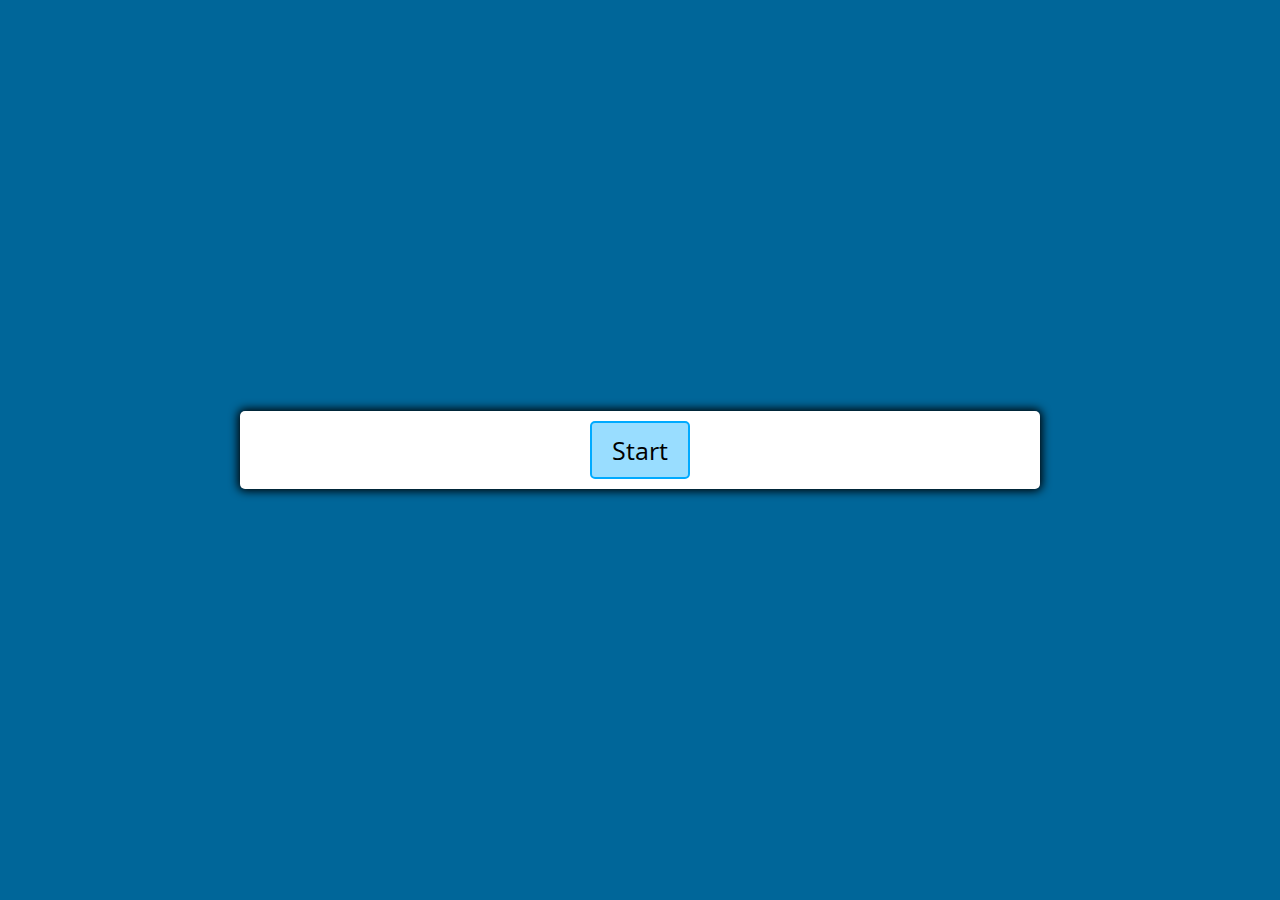
==== index.html @ 288fec14 "styling complete, js showing the current question and answers" ====
<!DOCTYPE html>
<html lang="en">
<head>
    <meta charset="UTF-8">
    <meta name="viewport" content="width=device-width, initial-scale=1.0">
    <link href="style.css" rel="stylesheet">
    <link href="https://fonts.googleapis.com/css2?family=Open+Sans:wght@600&display=swap" rel="stylesheet">
    
    <title>Pronunciation Game /i:/ Quiz</title>
</head>
<body class="">
    <div class="container">
        <div id="question-container" class="hidden">
            <div>Select the word which contains the same /i:/ sound (e.g.'tree', 'be', 'me'): </div>
            <div id="question" class="questions"><br>Question</div>
                <div id="answer-buttons" class="btn-grid">
                    <button class="btn">Answer 1</button>
                    <button class="btn">Answer 2</button>
                    <button class="btn">Answer 3</button>
                </div>
            </div>
        <div class="controls">
            <button id="start-btn" class="start-btn btn">Start</button>
            <button id="next-btn" class="next-btn btn hidden">Next</button>
        </div>
    </div>

<script src="script.js"></script>
</body>

</html>
---- style.css ----
*, *::before, *::after {
    box-sizing: border-box;
    font-family: 'Open Sans', sans-serif;
    font-size: 20px;
}

:root {
    --hue-neutral: 200;
    --hue-incorrect:0;
    --hue-correct:145;
}

body {
    --hue: var(--hue-neutral);
    padding: 0;
    margin: 0;
    display: flex;
    justify-content: center;
    align-items: center;
    width: 100vw;
    height: 100vh;
    background-color: hsl(var(--hue), 100%, 30%);
}

body.correct {
    --hue: var(--hue-correct);
}

body.incorrect {
    --hue: var(--hue-incorrect);
}

.container {
    background-color: white;
    width: 800px;
    max-width: 80%;
    border-radius: 5px;
    padding: 10px;
    box-shadow: 0 0 10px 2px;
}

.btn-grid {
    display:grid;
    grid-template-columns: repeat(3, auto);
    gap: 10px;
    margin: 20px 0;
}

.btn {
    --hue: var(hue-neutral);
    background-color: hsl(var(--hue), 100%, 80%);
    border: 2px solid hsl(var(--hue), 100%, 50%);
    border-radius: 5px;
    padding: 5px 10px;
    color: black;
    outline: none;
    display: inline;
}

.btn:hover {
    border-color: black;
}

.btn.correct {
    --hue: var(--hue-correct);
}

.btn.incorrect {
    --hue: var(--hue-incorrect);
}

.start-btn, .next-btn {
    font-size: 25px;
    padding: 10px 20px;
}

.controls {
    display: flex;
    justify-content: center;
    align-items: center;
}

.hidden {
    display: none;
}

#question {
    font-size: 30px;
}
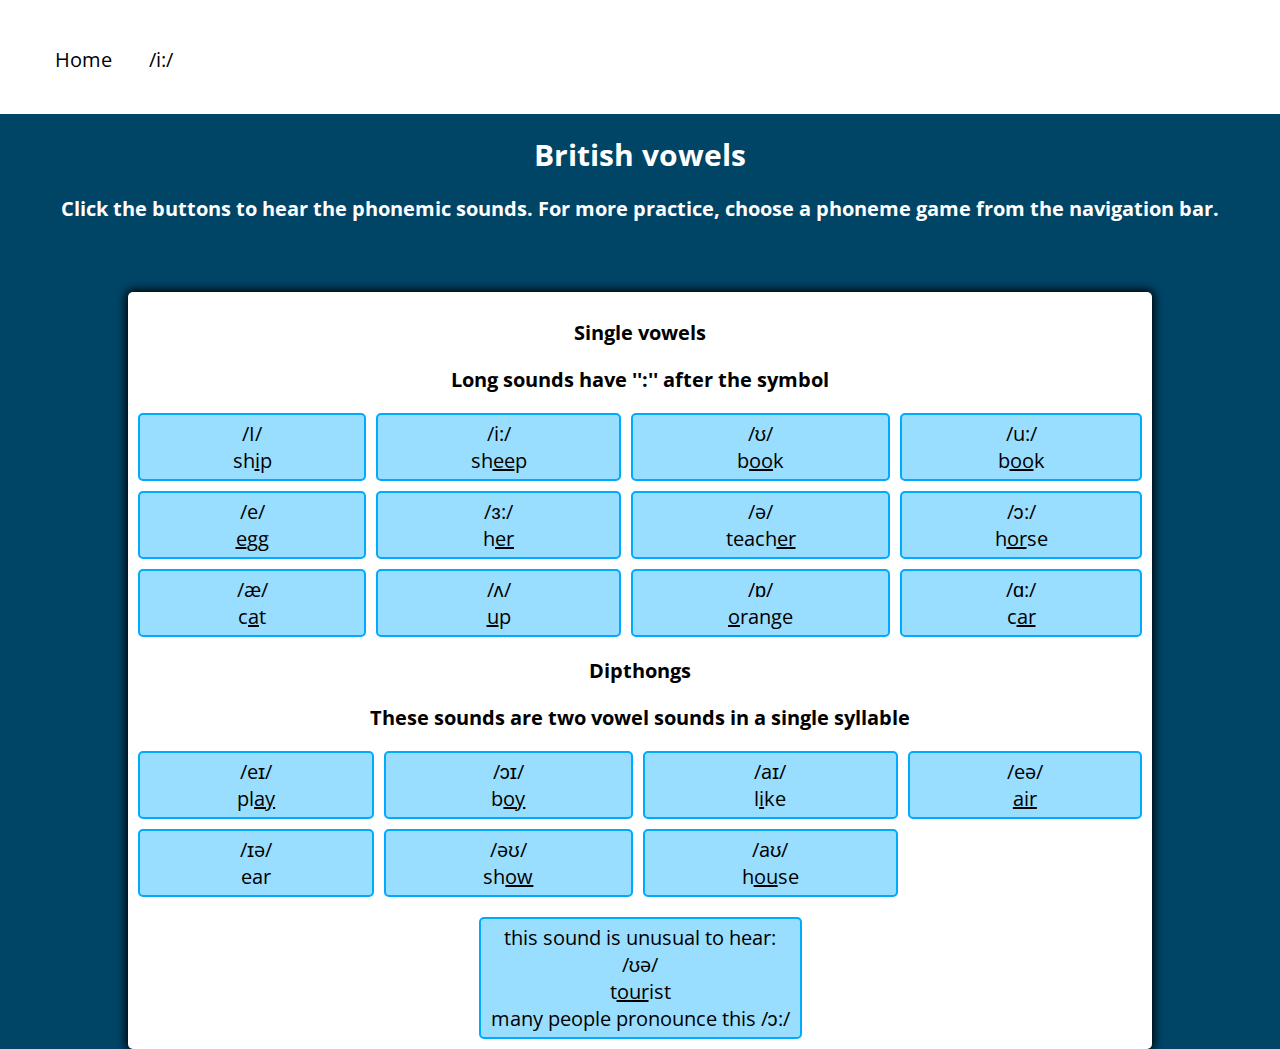
==== commit b0467b0b: "added game page and seperate index page with phonemic chart, added nav bar" ====
--- a/index.html
+++ b/index.html
@@ -6,23 +6,45 @@
     <link href="style.css" rel="stylesheet">
     <link href="https://fonts.googleapis.com/css2?family=Open+Sans:wght@600&display=swap" rel="stylesheet">
     
-    <title>Pronunciation Game /i:/ Quiz</title>
+    <title>Pronunciation Games</title>
 </head>
 <body class="">
+    <div class="header">
+        <a class="link" href="index.html">Home</a>
+        <a class="link" href="game1.html">/i:/</a>
+    </div>
+    <h1 class="pagetitle">British vowels</h1>
+    <h2 class="subheading">Click the buttons to hear the phonemic sounds. For more practice, choose a phoneme game from the navigation bar.</h2>
     <div class="container">
-        <div id="question-container" class="hidden">
-            <div>Select the word which contains the same /i:/ sound (e.g.'tree', 'be', 'me'): </div>
-            <div id="question" class="questions"><br>Question</div>
-                <div id="answer-buttons" class="btn-grid">
-                    <button class="btn">Answer 1</button>
-                    <button class="btn">Answer 2</button>
-                    <button class="btn">Answer 3</button>
-                </div>
-            </div>
-        <div class="controls">
-            <button id="start-btn" class="start-btn btn">Start</button>
-            <button id="next-btn" class="next-btn btn hidden">Next</button>
+    <h2>Single vowels</h2>
+    <h3>Long sounds have '':'' after the symbol</h3>
+        <div class="phonemes">
+            <button id="ship" class="btn phoneme-btn">/I/<br>sh<u>i</u>p</button>
+            <button id="sheep" class="btn phoneme-btn">/i:/<br>sh<u>ee</u>p</button>
+            <button id="book" class="btn phoneme-btn">/ʊ/<br>b<u>oo</u>k</button>
+            <button id="shoot" class="btn phoneme-btn">/u:/<br>b<u>oo</u>k</button>
+            <button id="egg" class="btn phoneme-btn">/e/<br><u>e</u>gg</button>
+            <button id="her" class="btn phoneme-btn">/ɜ:/<br>h<u>er</u></button>
+            <button id="teacher" class="btn phoneme-btn">/ə/<br>teach<u>er</u></button>
+            <button id="horse" class="btn phoneme-btn">/ɔ:/<br>h<u>or</u>se</button>
+            <button id="cat" class="btn phoneme-btn">/æ/<br>c<u>a</u>t</button>
+            <button id="up" class="btn phoneme-btn">/ʌ/<br><u>u</u>p</button>
+            <button id="orange" class="btn phoneme-btn">/ɒ/<br><u>o</u>range</button>
+            <button id="car" class="btn phoneme-btn">/ɑ:/<br>c<u>ar</u></button>
         </div>
+        <h2>Dipthongs</h2>
+    <h3>These sounds are two vowel sounds in a single syllable</h3>
+        <div class="phonemes">
+            <button id="play" class="btn phoneme-btn">/eɪ/<br>pl<u>ay</u></button>
+            <button id="boy" class="btn phoneme-btn">/ɔɪ/<br>b<u>oy</u></button>
+            <button id="like" class="btn phoneme-btn">/aɪ/<br>l<u>i</u>ke</button>
+            <button id="air" class="btn phoneme-btn">/eə/<br><u>air</u></button>
+            <button id="ear" class="btn phoneme-btn">/ɪə/<br><u></u>ear</button>
+            <button id="show" class="btn phoneme-btn">/əʊ/<br>sh<u>ow</u></button>
+            <button id="house" class="btn phoneme-btn">/aʊ/<br>h<u>ou</u>se</button><br>
+        </div>
+        <button id="tourist" class="btn phoneme-btn">this sound is unusual to hear:<br>/ʊə/<br>t<u>our</u>ist<br>many people pronounce this /ɔ:/</button>
+
     </div>
 
 <script src="script.js"></script>
--- a/style.css
+++ b/style.css
@@ -14,12 +14,9 @@
     --hue: var(--hue-neutral);
     padding: 0;
     margin: 0;
-    display: flex;
-    justify-content: center;
-    align-items: center;
     width: 100vw;
     height: 100vh;
-    background-color: hsl(var(--hue), 100%, 30%);
+    background-color: hsl(var(--hue), 100%, 20%);
 }
 
 body.correct {
@@ -30,24 +27,68 @@
     --hue: var(--hue-incorrect);
 }
 
+.header{
+    padding: 40px;
+    text-align: left;
+    background: white;
+    color: black;
+    font-size: 25px;
+}
+
+
+.link {
+    text-decoration: none;
+    text-align: right;
+    padding: 15px;
+    color: black;
+}
+
+.link:hover {
+    color:blue;
+}
+
+.pagetitle {
+    text-align: center;
+    color: white;
+    font-size:30px;
+}
+
+.subheading {
+    text-align: center;
+    color: white;
+}
+
 .container {
     background-color: white;
-    width: 800px;
-    max-width: 80%;
     border-radius: 5px;
     padding: 10px;
     box-shadow: 0 0 10px 2px;
+    margin: auto;
+    width: 80%;
+    margin-top : 70px;
+    text-align: center;
+}
+
+.phonemes {
+    display:grid;
+    grid-template-columns: repeat(4, auto);
+    gap: 10px;
+    margin: 20px 0;
+}
+
+.phonemes-btn {
+    width: 30px;
 }
 
 .btn-grid {
     display:grid;
-    grid-template-columns: repeat(3, auto);
+    grid-template-columns: repeat(2, auto);
     gap: 10px;
     margin: 20px 0;
 }
 
 .btn {
-    --hue: var(hue-neutral);
+    --hue: var(--hue-neutral);
     background-color: hsl(var(--hue), 100%, 80%);
     border: 2px solid hsl(var(--hue), 100%, 50%);
     border-radius: 5px;
@@ -86,4 +127,14 @@
 
 #question {
     font-size: 30px;
-}+}
+
+#endofgame {
+    z-index: 2;
+    background-color: white;
+    border-radius: 5px;
+    padding: 10px;
+    box-shadow: 0 0 10px 2px;
+    font-size: 50px;
+    text-align: center;
+}
